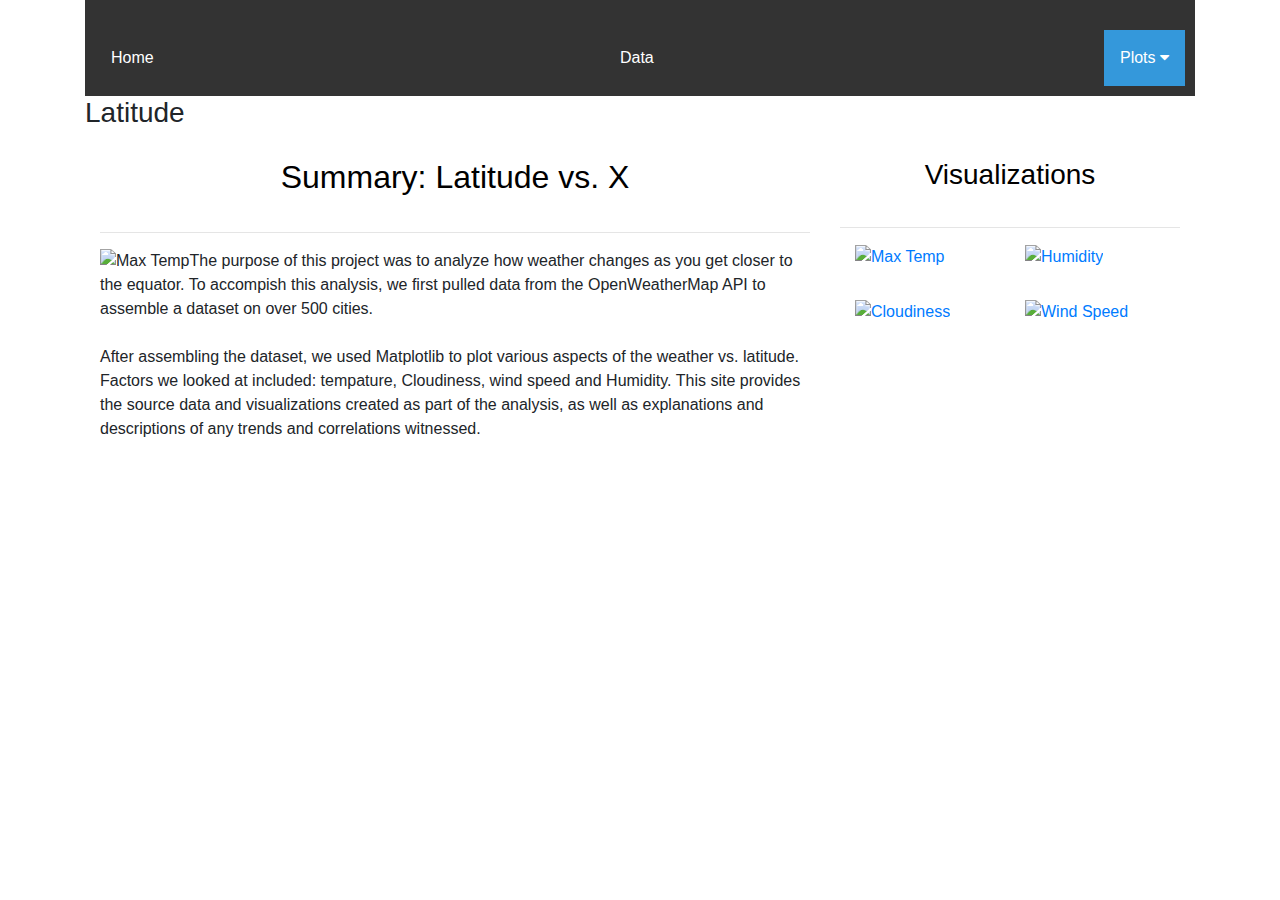
==== index.html @ 8c710983 "final" ====
<!DOCTYPE html>
<html lang='en-us'>

<head>
        <title>Landing Page</title>
        <meta characterset="utf=8">
        <link rel="stylesheet" href="https://stackpath.bootstrapcdn.com/bootstrap/4.3.1/css/bootstrap.min.css" integrity="sha384-ggOyR0iXCbMQv3Xipma34MD+dH/1fQ784/j6cY/iJTQUOhcWr7x9JvoRxT2MZw1T" crossorigin="anonymous">
        <link rel="stylesheet" href="style.css">  
        <meta name="viewport" content="width=device-width, initial-scale=1.0">
        <link rel="stylesheet" href="https://cdnjs.cloudflare.com/ajax/libs/font-awesome/4.7.0/css/font-awesome.min.css">   
        
    </head>
    <body>
        <div class="container">
            <nav class="navbar">
    
            </nav>
                <div class="navbar">
                    <a class="navbar" href="Index.html">Home</a>
                    <a class="navbar" href="Data.html">Data</a>
                    <div class="dropdown">
                    <button class="dropbtn" onclick="myFunction()">Plots
                    <i class="fa fa-caret-down"></i>
                    </button>
                    <div class="dropdown-content" id="myDropdown">
                    <a href="#">"Fig1.html">Max Temperature</a>
                    <a href="#">"Fig2.html">Humidity</a>
                    <a href="#">"Fig3.html">Cloudiness</a>
                    <a href="#">"Fig4.html">Wind Speed</a>
                    </div>
                </div> 
              </div>
               
          <h3>Latitude</h3>

          
          <script>
          /* When the user clicks on the button, 
          toggle between hiding and showing the dropdown content */
          function myFunction() {
            document.getElementById("myDropdown").classList.toggle("show");
          }
          
          // Close the dropdown if the user clicks outside of it
          window.onclick = function(e) {
            if (!e.target.matches('.dropbtn')) {
            var myDropdown = document.getElementById("myDropdown");
              if (myDropdown.classList.contains('show')) {
                myDropdown.classList.remove('show');
              }
            }
          }
          </script>
     <div class = "container">
        <div class="row">
            <div class="col-md-12 col-lg-8">
                <div class="box">
                    <h2 class="title">Summary: Latitude vs. X</h2>
                    <hr>

                    <img src="Visualizations/Fig1.png" class="visualization" alt="Max Temp">
                    <p>The purpose of this project was to analyze how weather changes as you get closer to the equator. To accompish this analysis, we first pulled data from the OpenWeatherMap API to assemble a dataset on over 500 cities.
                    <br><br>After assembling the dataset, we used Matplotlib to plot various aspects of the weather vs. latitude. Factors we looked at included: tempature, Cloudiness, wind speed and Humidity. This site provides the source data and visualizations created as part of the analysis, as well as explanations and descriptions of any trends and correlations witnessed.    
                    </p>

                </div>
            </div>



            <div class = "col-md-12 col-lg-4">
                <div class="box">
                    <h3 class="title">Visualizations</h3>
                    <hr>

                    <div class="container">
                        <div class="row" style="padding-bottom:30px;">
                            <div class="col-md-3 col-lg-6">
                                <a class = "panel" href="Fig1.html">
                                <img src="Visualizations/Fig1.png" class="img-responsive" alt="Max Temp"></a>
                            </div>
                            <div class="col-md-3 col-lg-6">
                                <a class = "panel" href="Fig2.html">
                                <img src="Visualizations/Fig2.png" class="img-responsive"  alt="Humidity"></a>
                            </div>
                        </div>

                        <div class="row" style="padding-bottom:30px;">
                            <div class="col-md-3 col-lg-6">
                                <a class = "panel" href="Fig3.html">
                                <img src="Visualizations/Fig3.png" class="img-responsive"  alt="Cloudiness"></a>
                            </div>
                            <div class="col-md-3 col-lg-6">    
                                <a class = "panel" href="Fig4.html">
                                <img src="Visualizations/Fig4.png" class="img-responsive" alt="Wind Speed"></a>    
                            </div>
                        </div>
                    </div>
                </div>
            </div>

    </div>      
</body>
</html>
---- style.css ----
body{
    background: #ffffff;
}

.navbar{
    padding: 10px;
    background: 5191fd;
}

.navbar li {
    display: inline-block;
    padding: 20px;
    margin-right: 10px;
    margin-left: 10px;
    cursor: pointer;
    background: #cccccc;
    border-radius: 3px;
}

.navbar li a {
    color: #000;
    text-decoration: none;
  }
  
  /* Styling the header, giving it a height, a background color, and some top padding */
  .header {
    height: 200px;
    padding-top: 20px;
    background: #cdcdcd;
  }
  
  /* Centering our h1 tag inside our header, giving it a little padding, removing its margin */
.header h1 {
    padding: 60px;
    margin: 0;
    color: #000;
    text-align: center;
  }
  
  /* Giving the .post element margin on 3 sides */
  .post {
    margin-top: 50px;
    margin-right: 100px;
    margin-left: 100px;
  }

  .navbar {
    overflow: hidden;
    background-color: #333;
    font-family: Arial, Helvetica, sans-serif;
  }
  
  .navbar a {
    float: left;
    font-size: 16px;
    color: white;
    text-align: center;
    padding: 14px 16px;
    text-decoration: none;
  }
  
  /* .dropdown {
    float: left;
    overflow: hidden;
  }
  
  .dropdown .dropbtn {
    cursor: pointer;
    font-size: 16px;  
    border: none;
    outline: none;
    color: white;
    padding: 14px 16px;
    background-color: inherit;
    font-family: inherit;
    margin: 0;
  }
  
  .navbar a:hover, .dropdown:hover .dropbtn, .dropbtn:focus {
    background-color: red;
  }
  
  .dropdown-content {
    display: none;
    position: absolute;
    background-color: #f9f9f9;
    min-width: 160px;
    box-shadow: 0px 8px 16px 0px rgba(0,0,0,0.2);
    z-index: 1;
  }
  
  .dropdown-content a {
    float: none;
    color: black;
    padding: 12px 16px;
    text-decoration: none;
    display: block;
    text-align: left;
  }
  
  .dropdown-content a:hover {
    background-color: #ddd;
  } */
  
  .show {
    display: block;
  }

  /*Image Properties*/
img{
    max-width:100%;
    height:auto;
}

.active, .panel:hover{
    border-color:rgba(0,181,161,1);
    border-style: solid;
}
.visualization{
    max-width:80%;
    height:auto;
    float:left;
}

.title {
    padding: 20px;
    margin: 0;
    color: #000;
    text-align: center;
  }

  .table tr:nth-child(even) {
    background-color: #f2f2f2;
  }

  /* Dropdown Button */
.dropbtn {
    background-color: #3498DB;
    color: white;
    padding: 16px;
    font-size: 16px;
    border: none;
    cursor: pointer;
  }
  
  /* Dropdown button on hover & focus */
  .dropbtn:hover, .dropbtn:focus {
    background-color: #2980B9;
  }
  
  /* The container <div> - needed to position the dropdown content */
  .dropdown {
    position: relative;
    display: inline-block;
  }
  
  /* Dropdown Content (Hidden by Default) */
  .dropdown-content {
    display: none;
    position: absolute;
    background-color: #f1f1f1;
    min-width: 160px;
    box-shadow: 0px 8px 16px 0px rgba(0,0,0,0.2);
    z-index: 1;
  }
  
  /* Links inside the dropdown */
  .dropdown-content a {
    color: black;
    padding: 12px 16px;
    text-decoration: none;
    display: block;
  }
  
  /* Change color of dropdown links on hover */
  .dropdown-content a:hover {background-color: #ddd}
  
  /* Show the dropdown menu (use JS to add this class to the .dropdown-content container when the user clicks on the dropdown button) */
  .show {display:block;}
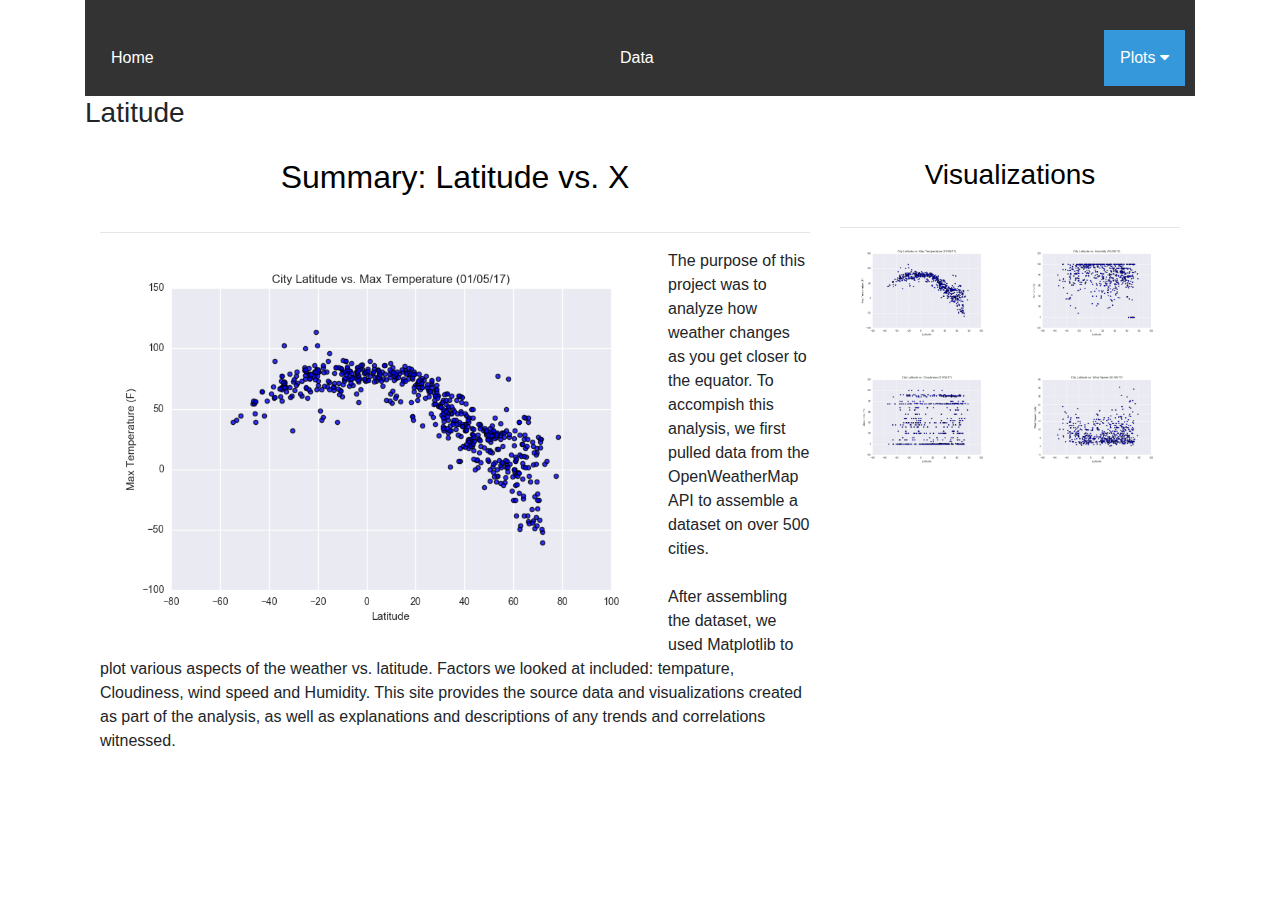
==== commit 5895b7d9: "update_final" ====
--- a/index.html
+++ b/index.html
@@ -58,7 +58,7 @@
                     <h2 class="title">Summary: Latitude vs. X</h2>
                     <hr>
 
-                    <img src="Visualizations/Fig1.png" class="visualization" alt="Max Temp">
+                    <img src="WebVisualizations/Visualizations/Fig1.png" class="visualization" alt="Max Temp">
                     <p>The purpose of this project was to analyze how weather changes as you get closer to the equator. To accompish this analysis, we first pulled data from the OpenWeatherMap API to assemble a dataset on over 500 cities.
                     <br><br>After assembling the dataset, we used Matplotlib to plot various aspects of the weather vs. latitude. Factors we looked at included: tempature, Cloudiness, wind speed and Humidity. This site provides the source data and visualizations created as part of the analysis, as well as explanations and descriptions of any trends and correlations witnessed.    
                     </p>
@@ -77,22 +77,22 @@
                         <div class="row" style="padding-bottom:30px;">
                             <div class="col-md-3 col-lg-6">
                                 <a class = "panel" href="Fig1.html">
-                                <img src="Visualizations/Fig1.png" class="img-responsive" alt="Max Temp"></a>
+                                <img src="WebVisualizations/Visualizations/Fig1.png" class="img-responsive" alt="Max Temp"></a>
                             </div>
                             <div class="col-md-3 col-lg-6">
                                 <a class = "panel" href="Fig2.html">
-                                <img src="Visualizations/Fig2.png" class="img-responsive"  alt="Humidity"></a>
+                                <img src="WebVisualizations/Visualizations/Fig2.png" class="img-responsive"  alt="Humidity"></a>
                             </div>
                         </div>
 
                         <div class="row" style="padding-bottom:30px;">
                             <div class="col-md-3 col-lg-6">
                                 <a class = "panel" href="Fig3.html">
-                                <img src="Visualizations/Fig3.png" class="img-responsive"  alt="Cloudiness"></a>
+                                <img src="WebVisualizations/Visualizations/Fig3.png" class="img-responsive"  alt="Cloudiness"></a>
                             </div>
                             <div class="col-md-3 col-lg-6">    
                                 <a class = "panel" href="Fig4.html">
-                                <img src="Visualizations/Fig4.png" class="img-responsive" alt="Wind Speed"></a>    
+                                <img src="WebVisualizations/Visualizations/Fig4.png" class="img-responsive" alt="Wind Speed"></a>    
                             </div>
                         </div>
                     </div>
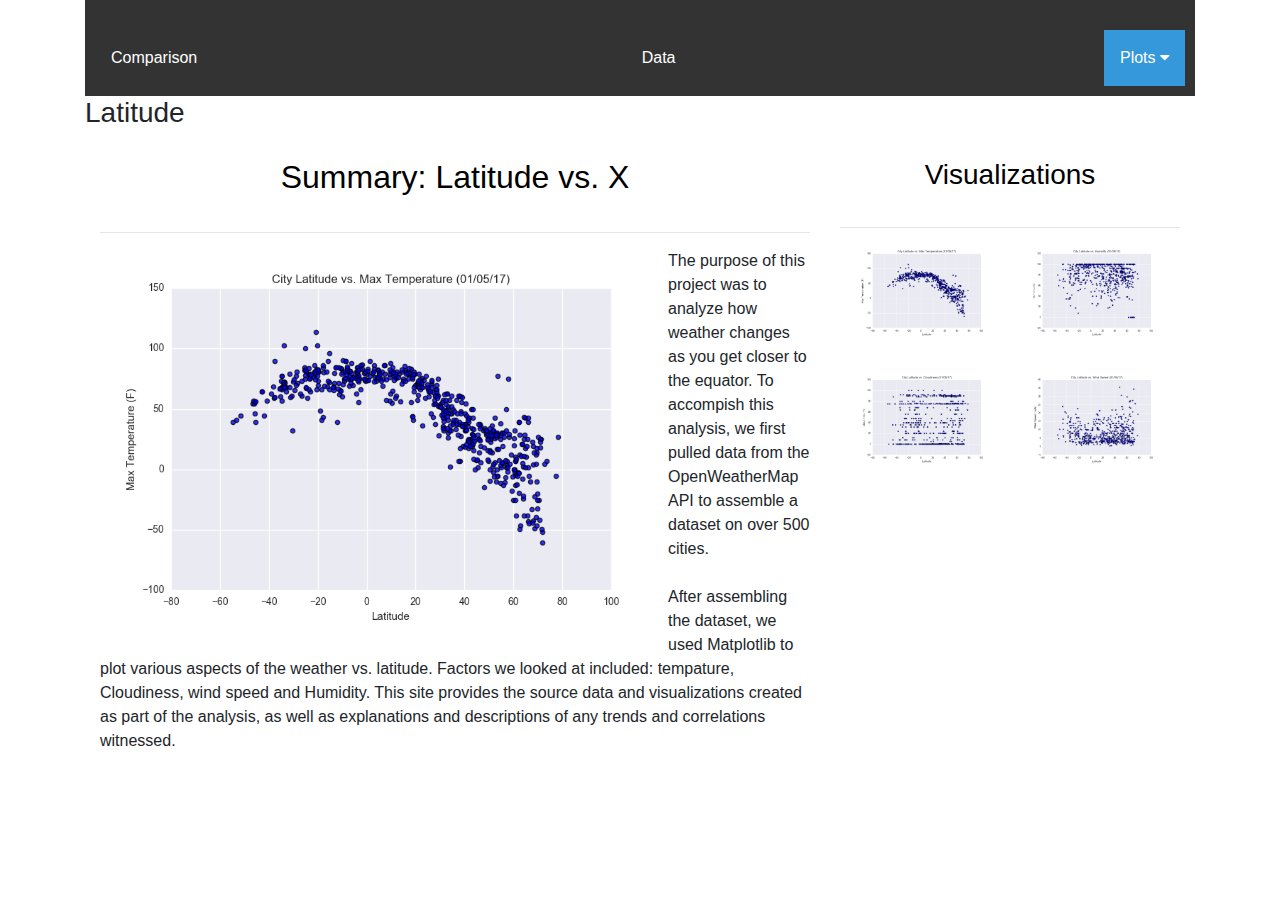
==== commit 3e143c58: "final" ====
--- a/index.html
+++ b/index.html
@@ -16,7 +16,7 @@
     
             </nav>
                 <div class="navbar">
-                    <a class="navbar" href="Index.html">Home</a>
+                    <a class="navbar" href="Comparison.html">Comparison</a>
                     <a class="navbar" href="Data.html">Data</a>
                     <div class="dropdown">
                     <button class="dropbtn" onclick="myFunction()">Plots
